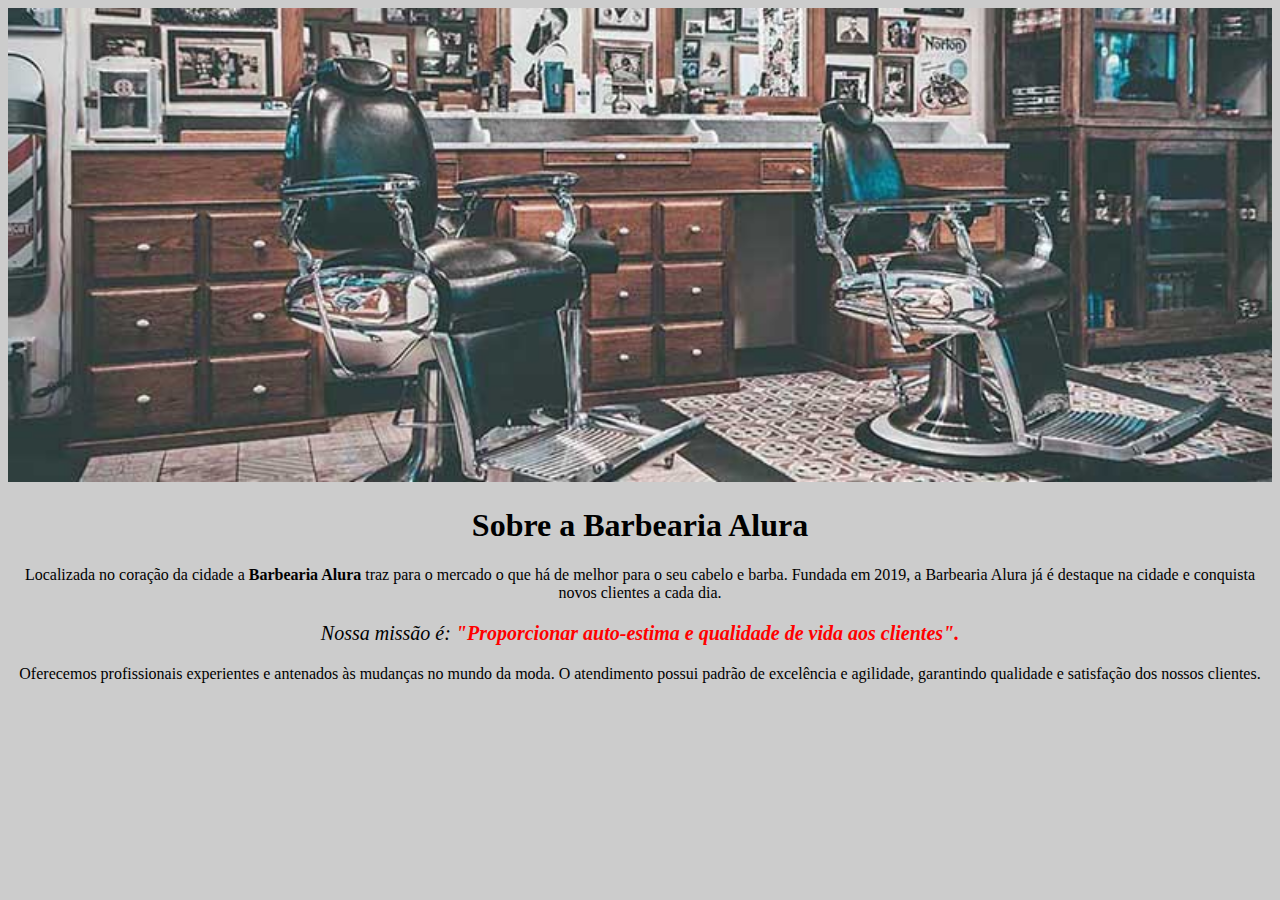
==== index.html @ e2a35aa2 "Imagens" ====
<!DOCTYPE html>

<html lang="pt-br">

	<head>		
		<meta charset="utf-8">	
		<title>Barbearia Alura</title>
		<link rel="stylesheet" href="style.css">
	</head>
	
	<body>
	
		<img id="banner" src="banner.jpg">
		
		<h1>Sobre a Barbearia Alura</h1>

		<p>Localizada no coração da cidade a <strong>Barbearia Alura</strong> traz para o mercado o que há de melhor para o seu cabelo e barba. Fundada em 2019, a Barbearia Alura já é destaque na cidade e conquista novos clientes a cada dia.</p>

		<p id="missao"><em>Nossa missão é: <strong>"Proporcionar auto-estima e qualidade de vida aos clientes".</strong></em></p>

		<p>Oferecemos profissionais experientes e antenados às mudanças no mundo da moda. O atendimento possui padrão de excelência e agilidade, garantindo qualidade e satisfação dos nossos clientes.</p>
	</body>

</html>
---- style.css ----
body {
	background: #CCCCCC;
}

#banner {
	width: 100%;
}

h1{
	text-align: center;
}	

p {
	text-align: center;	
}

#missao {
	font-size: 20px;
}

em strong {
	color: #FF0000;
}
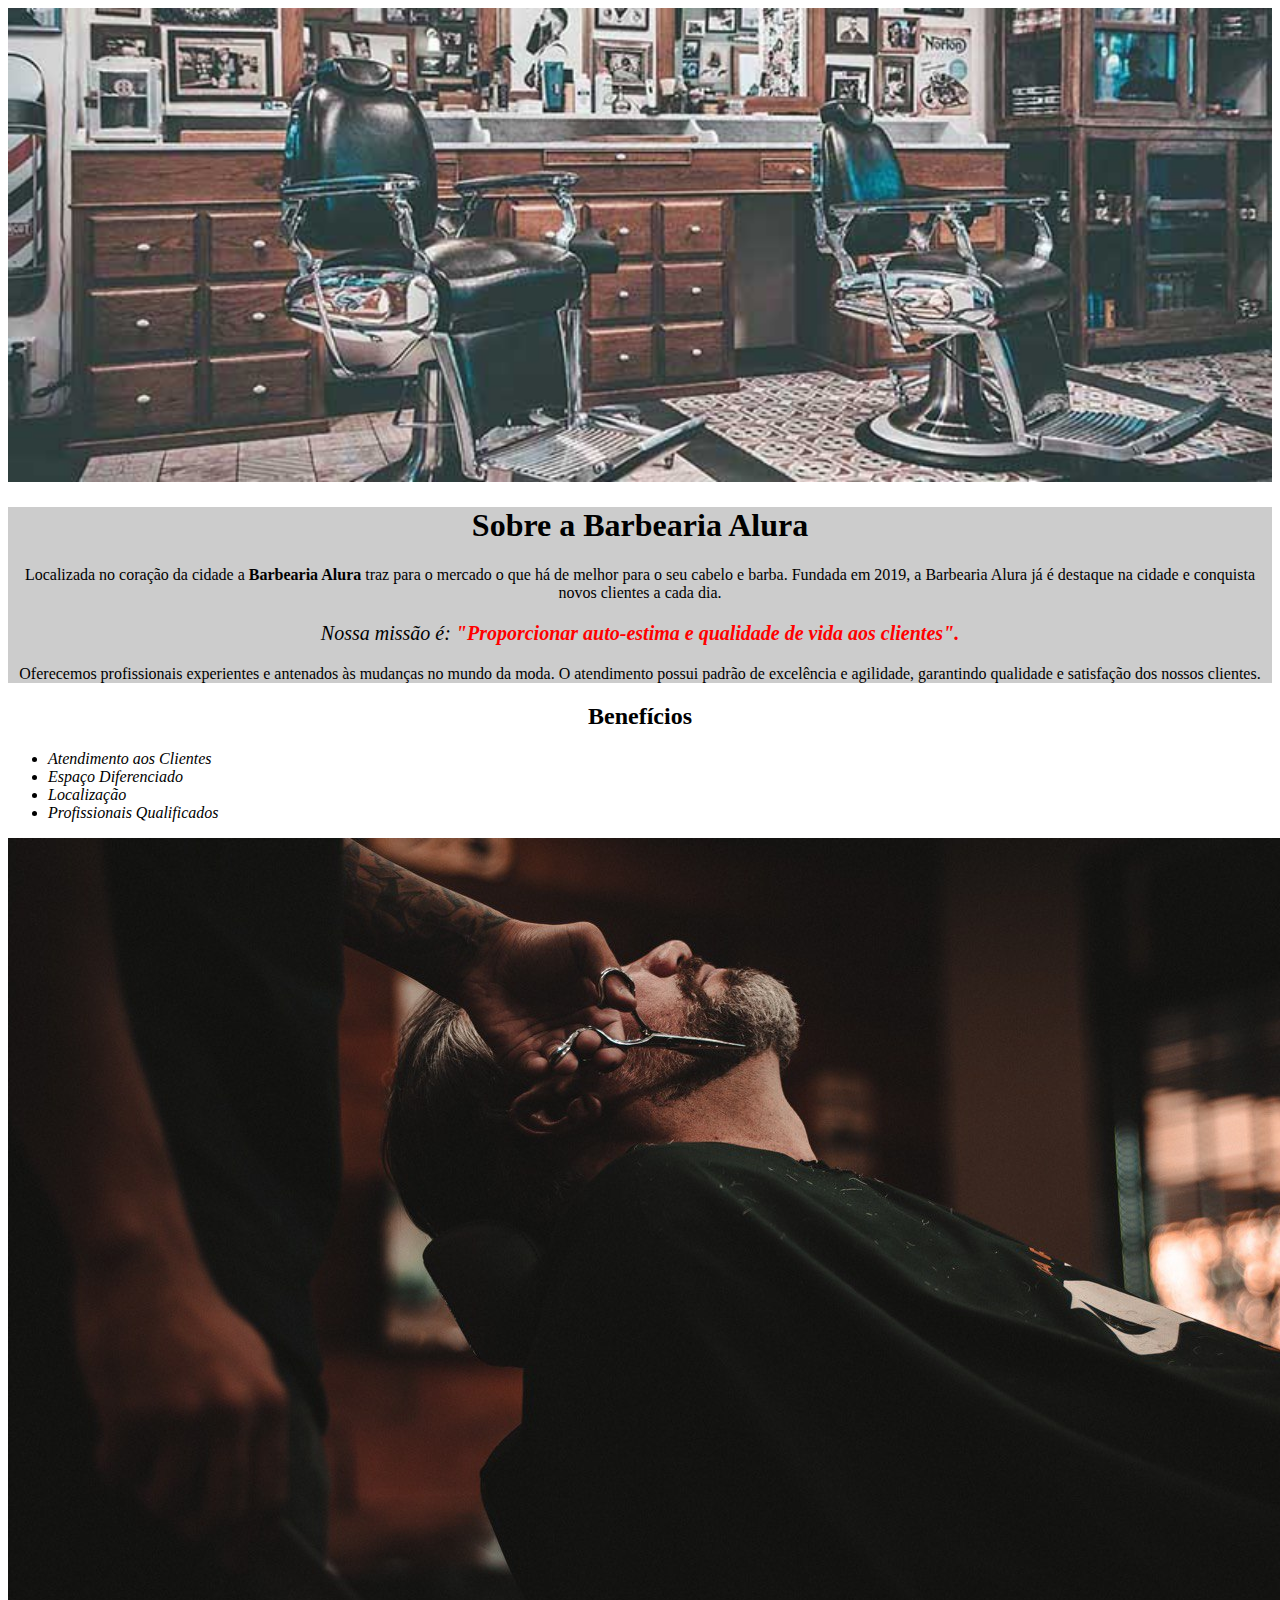
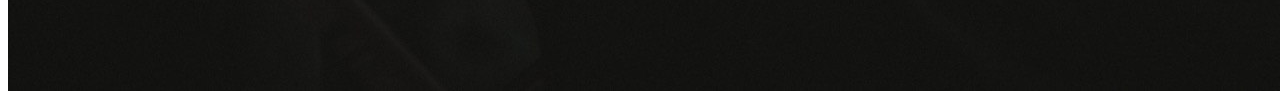
==== commit 80318504: "Nova imagem" ====
--- a/index.html
+++ b/index.html
@@ -12,13 +12,33 @@
 	
 		<img id="banner" src="banner.jpg">
 		
-		<h1>Sobre a Barbearia Alura</h1>
+		<div class="principal">
+		
+			<h1>Sobre a Barbearia Alura</h1>
 
-		<p>Localizada no coração da cidade a <strong>Barbearia Alura</strong> traz para o mercado o que há de melhor para o seu cabelo e barba. Fundada em 2019, a Barbearia Alura já é destaque na cidade e conquista novos clientes a cada dia.</p>
+			<p>Localizada no coração da cidade a <strong>Barbearia Alura</strong> traz para o mercado o que há de melhor para o seu cabelo e barba. Fundada em 2019, a Barbearia Alura já é destaque na cidade e conquista novos clientes a cada dia.</p>
 
-		<p id="missao"><em>Nossa missão é: <strong>"Proporcionar auto-estima e qualidade de vida aos clientes".</strong></em></p>
+			<p id="missao"><em>Nossa missão é: <strong>"Proporcionar auto-estima e qualidade de vida aos clientes".</strong></em></p>
 
-		<p>Oferecemos profissionais experientes e antenados às mudanças no mundo da moda. O atendimento possui padrão de excelência e agilidade, garantindo qualidade e satisfação dos nossos clientes.</p>
+			<p>Oferecemos profissionais experientes e antenados às mudanças no mundo da moda. O atendimento possui padrão de excelência e agilidade, garantindo qualidade e satisfação dos nossos clientes.</p>
+		
+		</div>
+		
+		<div class="beneficios">
+		
+			<h2>Benefícios</h2>
+			
+			<ul>
+				<li class="itens">Atendimento aos Clientes</li>
+				<li class="itens">Espaço Diferenciado</li>
+				<li class="itens">Localização</li>
+				<li class="itens">Profissionais Qualificados</li>
+			</ul>
+			
+			<img src="beneficios.jpg">
+		
+		</div>
+		
 	</body>
 
 </html>--- a/style.css
+++ b/style.css
@@ -1,9 +1,13 @@
 body {
-	background: #CCCCCC;
+	background: #FFFFFF;
 }
 
 #banner {
 	width: 100%;
+}
+
+.principal {
+	background: #CCCCCC;	
 }
 
 h1{
@@ -20,4 +24,16 @@
 
 em strong {
 	color: #FF0000;
+}
+
+.itens{
+	font-style: italic;
+}
+
+.beneficios{
+	background: #FFFFFF;
+}
+
+h2{
+	text-align: center;
 }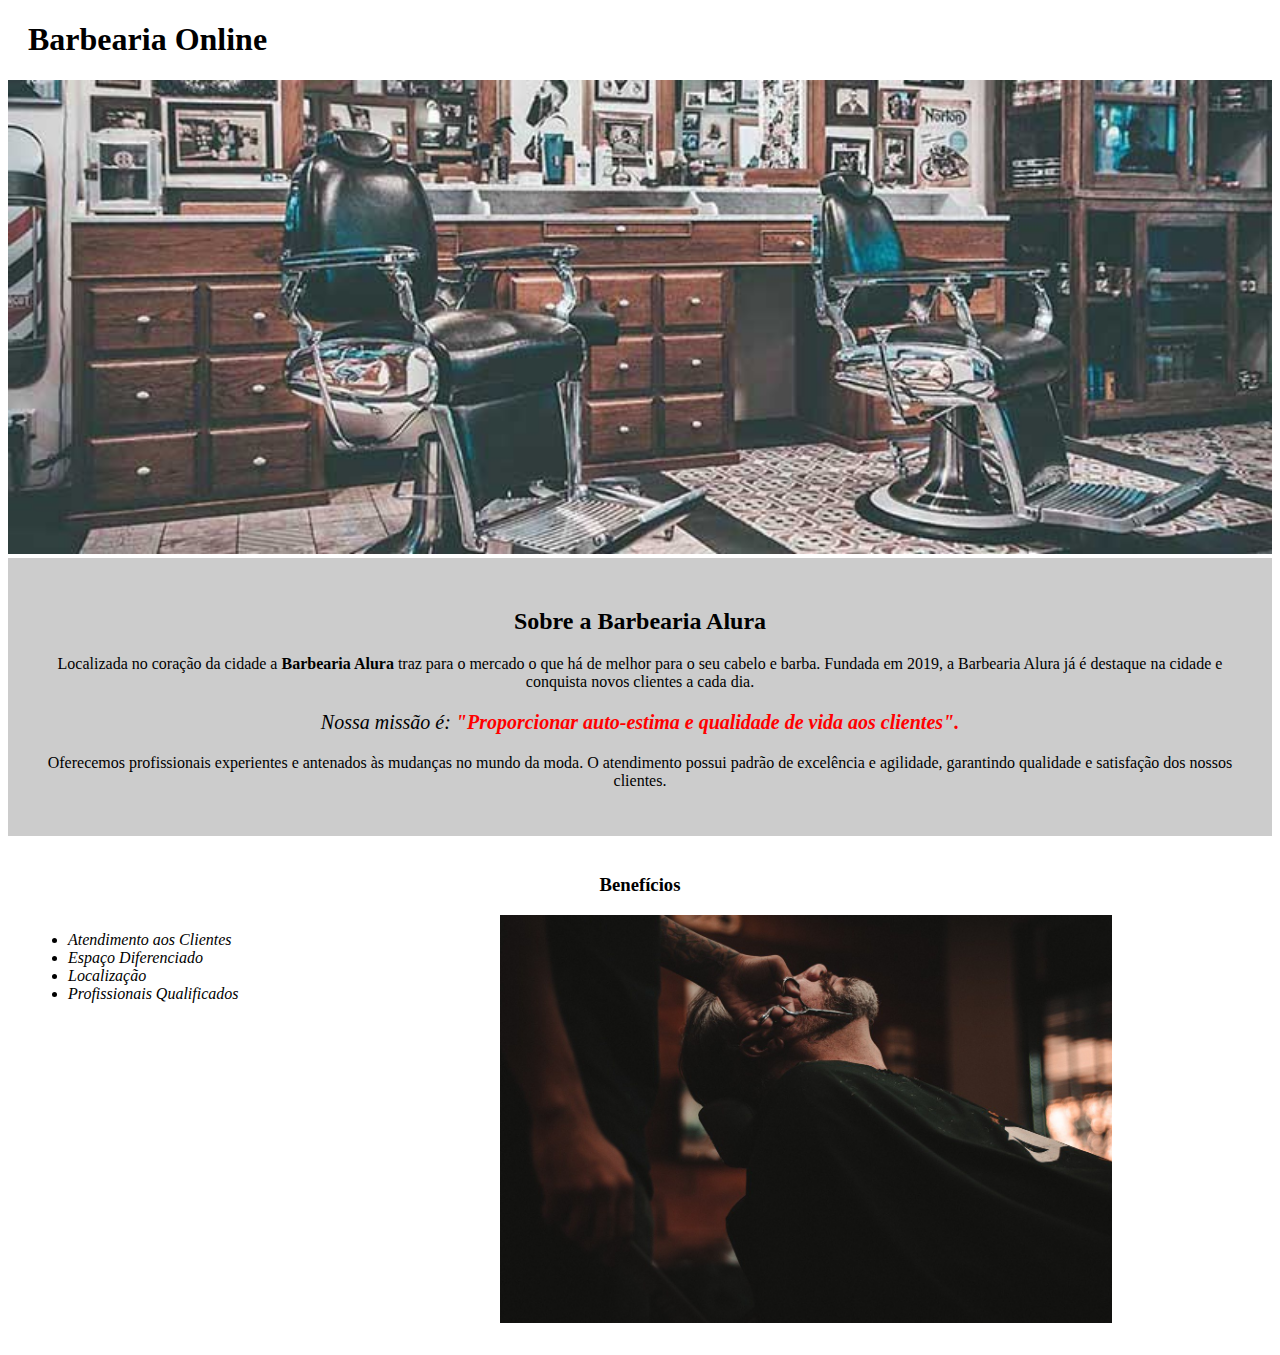
==== commit 4870ad7f: "Finalização do Módulo" ====
--- a/index.html
+++ b/index.html
@@ -9,12 +9,16 @@
 	</head>
 	
 	<body>
-	
+		
+		<header>
+			<h1 class="titulo-principal">Barbearia Online</h1>
+		</header>
+		
 		<img id="banner" src="banner.jpg">
 		
 		<div class="principal">
 		
-			<h1>Sobre a Barbearia Alura</h1>
+			<h2 class="titulo-centralizado">Sobre a Barbearia Alura</h2>
 
 			<p>Localizada no coração da cidade a <strong>Barbearia Alura</strong> traz para o mercado o que há de melhor para o seu cabelo e barba. Fundada em 2019, a Barbearia Alura já é destaque na cidade e conquista novos clientes a cada dia.</p>
 
@@ -26,7 +30,7 @@
 		
 		<div class="beneficios">
 		
-			<h2>Benefícios</h2>
+			<h3 class="titulo-centralizado">Benefícios</h3>
 			
 			<ul>
 				<li class="itens">Atendimento aos Clientes</li>
@@ -35,7 +39,7 @@
 				<li class="itens">Profissionais Qualificados</li>
 			</ul>
 			
-			<img src="beneficios.jpg">
+			<img src="beneficios.jpg" class="imgbeneficios">
 		
 		</div>
 		
--- a/style.css
+++ b/style.css
@@ -7,10 +7,15 @@
 }
 
 .principal {
-	background: #CCCCCC;	
+	background: #CCCCCC;
+	padding: 30px;
 }
 
-h1{
+.titulo-principal {
+	padding-left: 20px;
+}
+
+.titulo-centralizado {
 	text-align: center;
 }	
 
@@ -26,14 +31,22 @@
 	color: #FF0000;
 }
 
-.itens{
+.itens {
 	font-style: italic;
 }
 
-.beneficios{
+.beneficios {
 	background: #FFFFFF;
+	padding: 20px;
 }
 
-h2{
-	text-align: center;
+ul {
+	display: inline-block;
+	vertical-align: top;
+	width: 20%;
+	margin-right: 15%;
+}
+
+.imgbeneficios {
+	width: 50%;
 }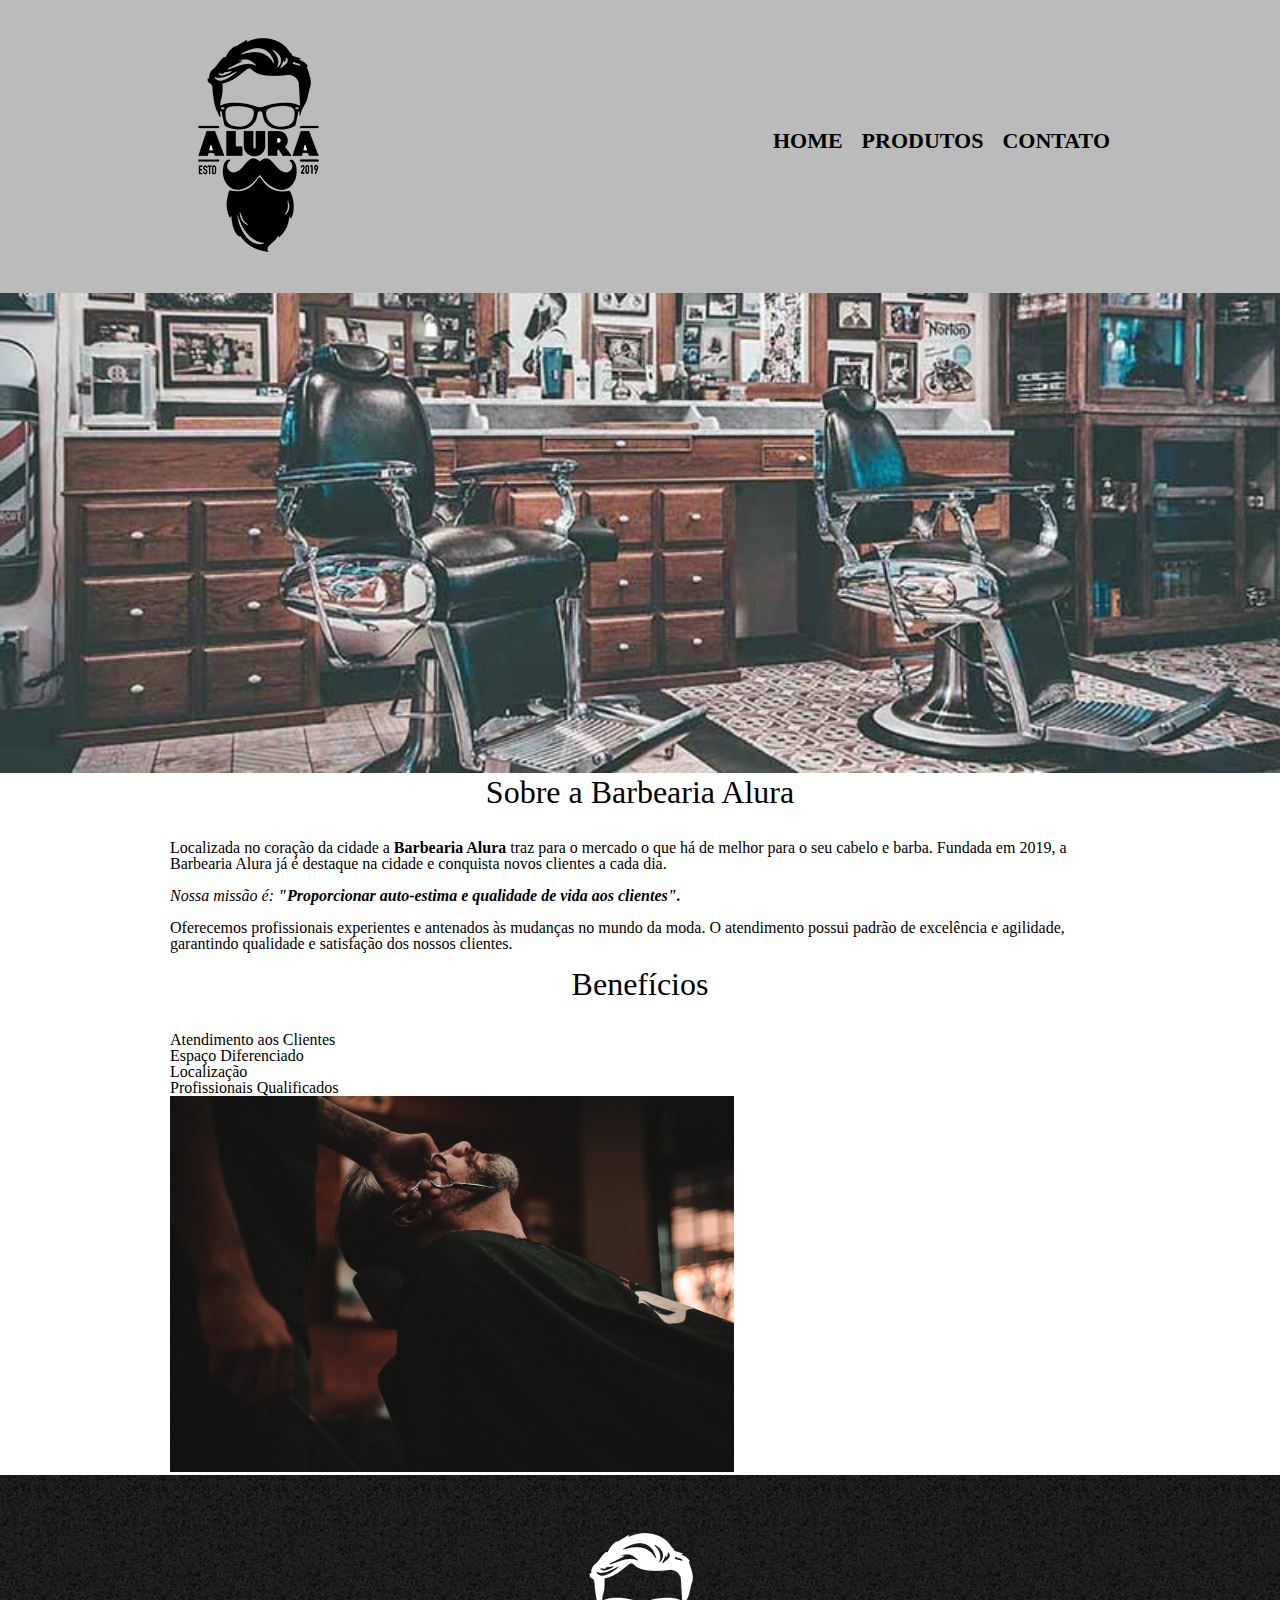
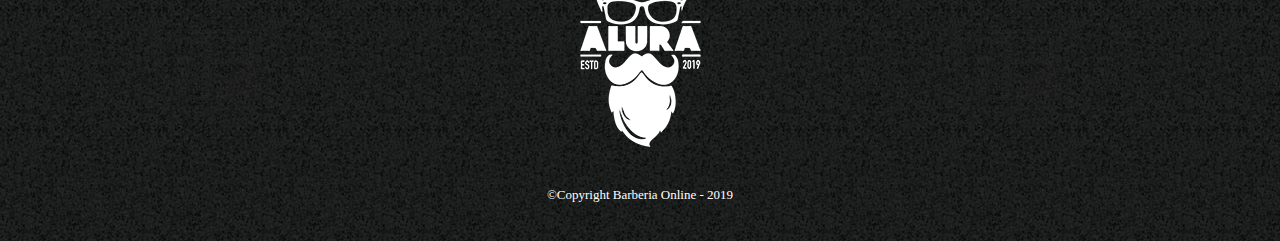
==== commit d375dd39: "Início do módulo 4" ====
--- a/index.html
+++ b/index.html
@@ -5,43 +5,62 @@
 	<head>		
 		<meta charset="utf-8">	
 		<title>Barbearia Alura</title>
-		<link rel="stylesheet" href="style.css">
+		<link rel="stylesheet" href="reset.css">
+		<link rel="stylesheet" href="style.css">	
 	</head>
 	
 	<body>
 		
-		<header>
-			<h1 class="titulo-principal">Barbearia Online</h1>
+		<header>		
+			<div class="caixa">
+				<h1><img src="logo.png"></h1>
+				<nav>
+					<ul>
+						<li><a href="index.html">Home</a></li>
+						<li><a href="produtos.html">Produtos</a></li>
+						<li><a href="contato.html">Contato</a></li>
+					<ul>
+				</nav>
+			</div>
 		</header>
 		
-		<img id="banner" src="banner.jpg">
+		<img class="banner" src="banner.jpg">
 		
-		<div class="principal">
+		<main>
 		
-			<h2 class="titulo-centralizado">Sobre a Barbearia Alura</h2>
+			<section class="principal">
+			
+				<h2 class="titulo-principal">Sobre a Barbearia Alura</h2>
 
-			<p>Localizada no coração da cidade a <strong>Barbearia Alura</strong> traz para o mercado o que há de melhor para o seu cabelo e barba. Fundada em 2019, a Barbearia Alura já é destaque na cidade e conquista novos clientes a cada dia.</p>
+				<p>Localizada no coração da cidade a <strong>Barbearia Alura</strong> traz para o mercado o que há de melhor para o seu cabelo e barba. Fundada em 2019, a Barbearia Alura já é destaque na cidade e conquista novos clientes a cada dia.</p>
 
-			<p id="missao"><em>Nossa missão é: <strong>"Proporcionar auto-estima e qualidade de vida aos clientes".</strong></em></p>
+				<p id="missao"><em>Nossa missão é: <strong>"Proporcionar auto-estima e qualidade de vida aos clientes".</strong></em></p>
 
-			<p>Oferecemos profissionais experientes e antenados às mudanças no mundo da moda. O atendimento possui padrão de excelência e agilidade, garantindo qualidade e satisfação dos nossos clientes.</p>
+				<p>Oferecemos profissionais experientes e antenados às mudanças no mundo da moda. O atendimento possui padrão de excelência e agilidade, garantindo qualidade e satisfação dos nossos clientes.</p>
+			
+			</section>
+			
+			<section class="beneficios">
+			
+				<h3 class="titulo-principal">Benefícios</h3>
+				
+				<ul>
+					<li class="itens">Atendimento aos Clientes</li>
+					<li class="itens">Espaço Diferenciado</li>
+					<li class="itens">Localização</li>
+					<li class="itens">Profissionais Qualificados</li>
+				</ul>
+				
+				<img src="beneficios.jpg" class="imgbeneficios">
+			
+			</section>
 		
-		</div>
-		
-		<div class="beneficios">
-		
-			<h3 class="titulo-centralizado">Benefícios</h3>
-			
-			<ul>
-				<li class="itens">Atendimento aos Clientes</li>
-				<li class="itens">Espaço Diferenciado</li>
-				<li class="itens">Localização</li>
-				<li class="itens">Profissionais Qualificados</li>
-			</ul>
-			
-			<img src="beneficios.jpg" class="imgbeneficios">
-		
-		</div>
+		</main>
+
+		<footer>
+			<img src="logo-branco.png">
+			<p class="copyright">&copy;Copyright Barberia Online - 2019</p>
+		</footer>
 		
 	</body>
 
--- a/style.css
+++ b/style.css
@@ -1,52 +1,177 @@
-body {
-	background: #FFFFFF;
+header {
+	background: #BBBBBB;
+	padding: 20px 0;
 }
 
-#banner {
+.caixa{
+	position: relative;
+	width: 940px;
+	margin: 0 auto 0 auto;
+}
+
+nav {
+	position: absolute;
+	top: 110px;
+	right: 0;
+}	
+
+nav li {
+	display: inline;
+	margin: 0 0 0 15px;	
+}
+
+nav a {
+	text-transform: uppercase;
+	color: #000000;
+	font-weight: bold;
+	font-size: 22px;
+	text-decoration: none;
+}
+
+nav a:hover {
+	color: #C78C19;
+	text-decoration: underline;
+}
+
+.produtos {
+	width: 940px;
+	margin: 0 auto;
+	padding: 50px 0px;
+}
+
+.produtos li {
+	display: inline-block;
+	text-align: center;
+	width: 30%;
+	vertical-align: top;
+	margin: 0 1.5%;
+	padding: 30px 20px;
+	box-sizing: border-box;
+	border: 2px solid #000000;
+	border-radius: 10px;
+}
+
+.produtos li:hover {
+	border-color: #C78C19;
+}
+
+.produtos li:hover h2{
+	font-size: 34px;
+}
+
+.produtos li:active{
+	border-color: #088C19;
+}
+
+.produtos h2 {
+	font-size: 30px;
+	font-weight: bold;
+}
+
+.produto-descricao {
+	font-size: 18px;
+}
+
+.produto-preco {
+	font-size: 22px;
+	font-weight: bold;
+	margin-top: 10px;
+}
+
+footer {
+	text-align: center;
+	background: url("bg.jpg");
+	padding: 40px 0; 
+}
+
+.copyright{
+	color: #FFFFFF;
+	font-size: 13px;
+	margin-top: 20px;
+}
+
+main {
+	width: 940px;
+	margin: 0 auto;
+}
+
+form {
+	margin: 40px 0;
+}
+
+form label, form p, form legend {
+	display: block;
+	font-size: 20px;
+	margin: 0 0 10px;
+}
+
+.input-padrao {
+	display: block;
+	margin: 0 0 20px;
+	padding: 10px 25px;
+	width: 50%;
+}
+
+.checkbox {
+	margin: 20px 0;
+}
+
+.enviar {
+	width: 40%;
+	padding: 15px 0;
+	background: orange;
+	color: white;
+	font-weight: bold;
+	font-size: 18px;
+	border: none;
+	border-radius: 5px;
+	transition: 1s all;
+	cursor: pointer;
+}
+
+.enviar:hover{
+	background: darkorange;
+	transform: scale(1.2);
+}
+
+table {
+	margin: 20px 0 40px;
+}	
+
+thead {
+	background: #555555;
+	color: white;
+	font-weight: bold;
+}
+
+td, th {
+	border: 1px solid #000000;
+	padding: 8px 15px;
+}
+
+/* css da página inicial*/
+.banner {
 	width: 100%;
 }
 
-.principal {
-	background: #CCCCCC;
-	padding: 30px;
+.titulo-principal {
+	text-align: center;
+	font-size: 2em;
+	margin: 0 0 1em;
 }
 
-.titulo-principal {
-	padding-left: 20px;
+.principal p {
+	margin: 0 0 1em;
 }
 
-.titulo-centralizado {
-	text-align: center;
-}	
-
-p {
-	text-align: center;	
+.principal strong {
+	font-weight: bold;
 }
 
-#missao {
-	font-size: 20px;
-}
-
-em strong {
-	color: #FF0000;
-}
-
-.itens {
+.principal em {
 	font-style: italic;
 }
 
-.beneficios {
-	background: #FFFFFF;
-	padding: 20px;
-}
-
-ul {
-	display: inline-block;
-	vertical-align: top;
-	width: 20%;
-	margin-right: 15%;
-}
-
 .imgbeneficios {
-	width: 50%;
-}+	width: 60%;
+}	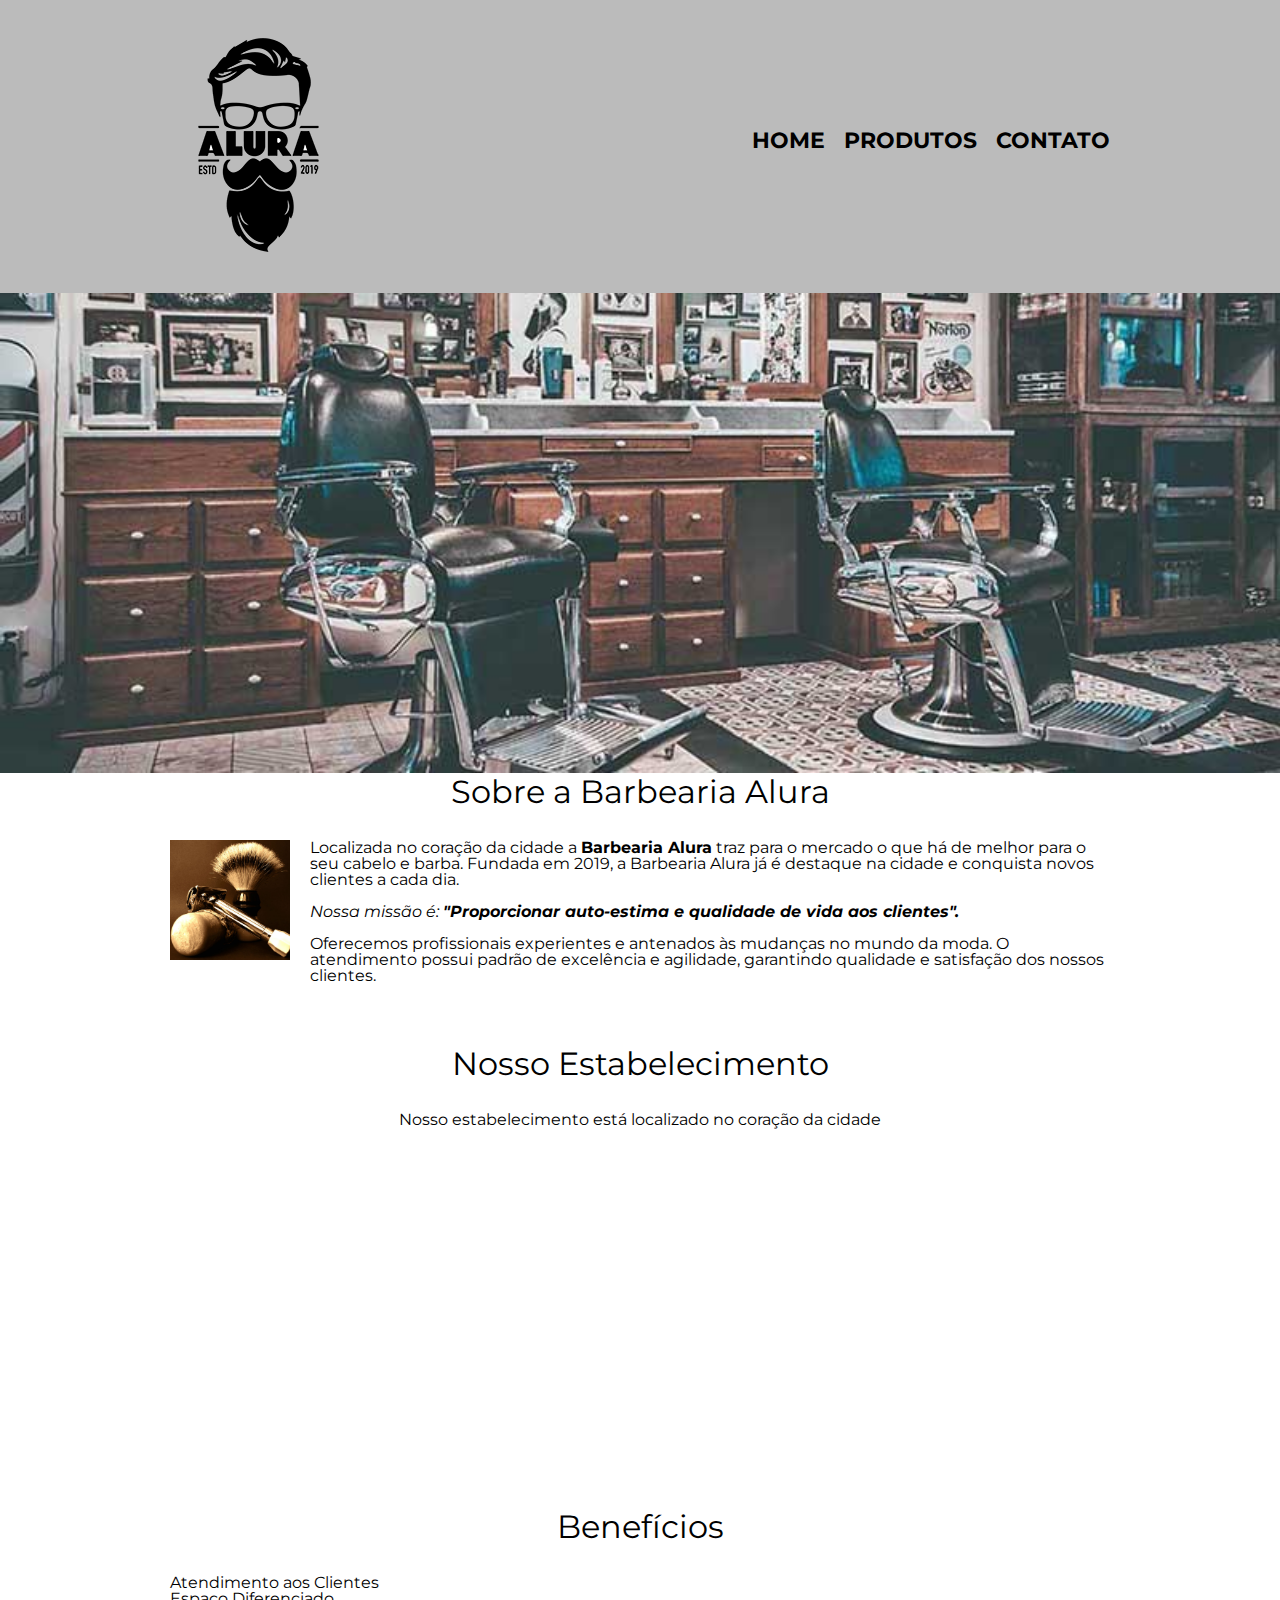
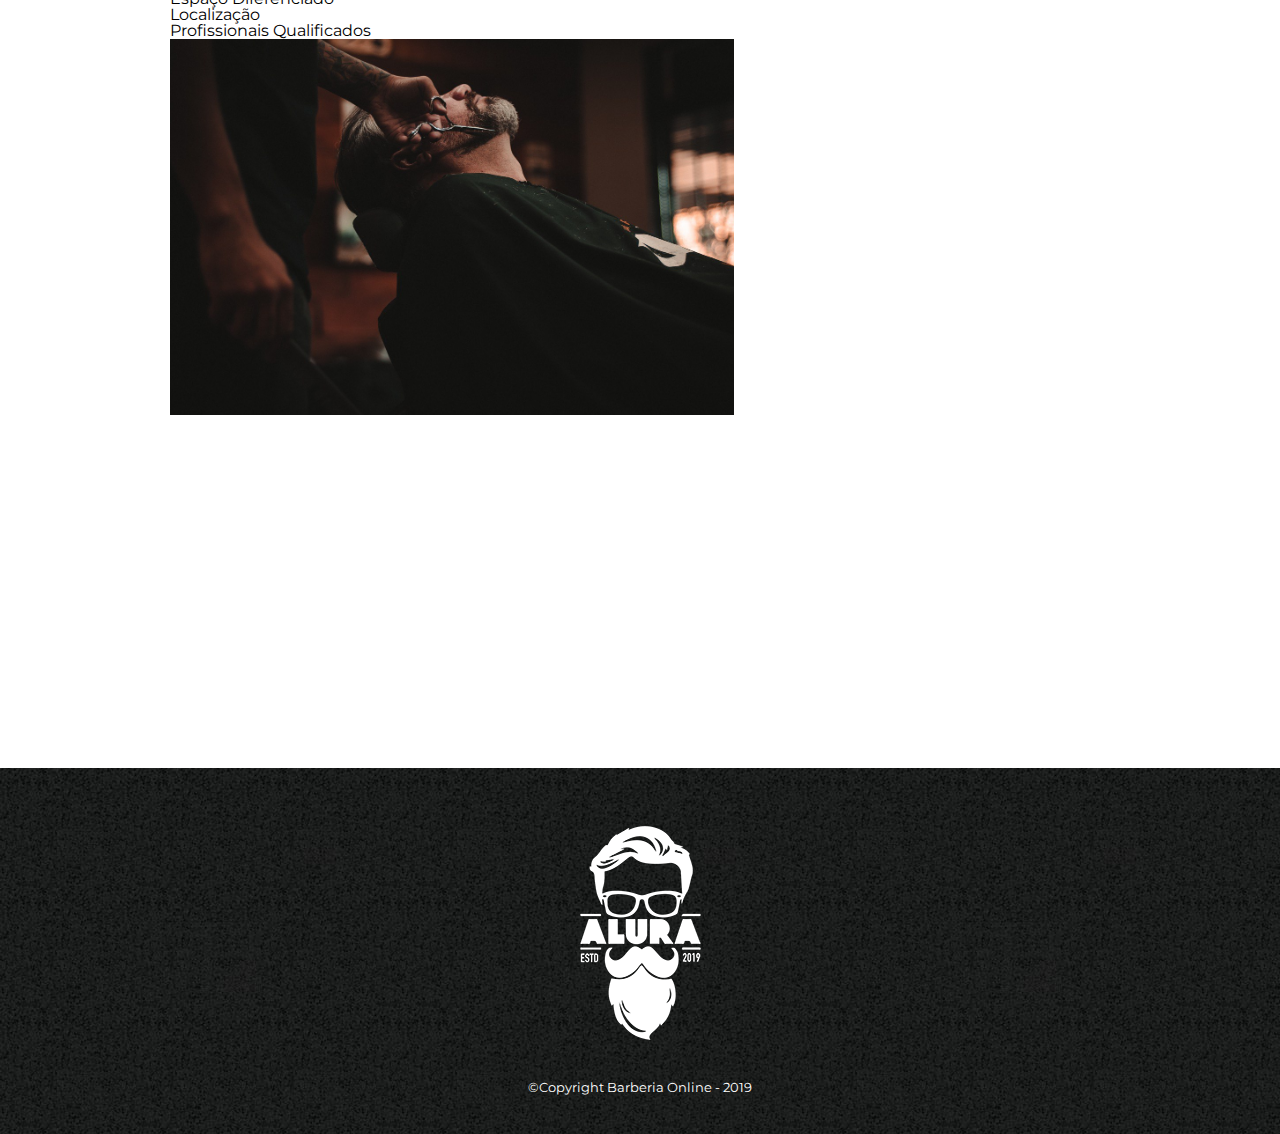
==== commit 8652739d: "Inclusão de Novos Elementos" ====
--- a/index.html
+++ b/index.html
@@ -7,6 +7,7 @@
 		<title>Barbearia Alura</title>
 		<link rel="stylesheet" href="reset.css">
 		<link rel="stylesheet" href="style.css">	
+		<link href="https://fonts.googleapis.com/css?family=Montserrat&display=swap" rel="stylesheet"> 
 	</head>
 	
 	<body>
@@ -31,6 +32,8 @@
 			<section class="principal">
 			
 				<h2 class="titulo-principal">Sobre a Barbearia Alura</h2>
+				
+				<img class="utensilios" src="utensilios.jpg" alt="Utensilios de barbearia">
 
 				<p>Localizada no coração da cidade a <strong>Barbearia Alura</strong> traz para o mercado o que há de melhor para o seu cabelo e barba. Fundada em 2019, a Barbearia Alura já é destaque na cidade e conquista novos clientes a cada dia.</p>
 
@@ -38,6 +41,17 @@
 
 				<p>Oferecemos profissionais experientes e antenados às mudanças no mundo da moda. O atendimento possui padrão de excelência e agilidade, garantindo qualidade e satisfação dos nossos clientes.</p>
 			
+			</section>
+			
+			<section class="mapa">
+				<h3 class="titulo-principal">Nosso Estabelecimento</h3>
+				<p>Nosso estabelecimento está localizado no coração da cidade</p>
+				
+				<iframe src="https://www.google.com/maps/embed?pb=!1m18!1m12!1m3!1d3656.44859813099!2d-46.63465338686261!3d-23.
+				             58823936846638!2m3!1f0!2f0!3f0!3m2!1i1024!2i768!4f13.1!3m3!1m2!1s0x94ce5a2b2ed7f3a1%3A0xab35da2f5ca
+							 62674!2sCaelum!5e0!3m2!1spt-BR!2sbr!4v1575648064930!5m2!1spt-BR!2sbr" 
+							 width="100%" height="300" frameborder="0" style="border:0;" allowfullscreen="">
+				</iframe>
 			</section>
 			
 			<section class="beneficios">
@@ -52,6 +66,12 @@
 				</ul>
 				
 				<img src="beneficios.jpg" class="imgbeneficios">
+				
+				<div class="video">
+					<iframe width="560" height="315" src="https://www.youtube.com/embed/95a-9GuggG8" 
+							frameborder="0" allow="accelerometer; autoplay; encrypted-media; gyroscope; picture-in-picture" allowfullscreen>
+					</iframe>
+				</div>
 			
 			</section>
 		
--- a/style.css
+++ b/style.css
@@ -1,3 +1,7 @@
+body {
+	font-family: 'Montserrat', sans-serif;	
+}
+
 header {
 	background: #BBBBBB;
 	padding: 20px 0;
@@ -158,6 +162,7 @@
 	text-align: center;
 	font-size: 2em;
 	margin: 0 0 1em;
+	clear: left;
 }
 
 .principal p {
@@ -172,6 +177,26 @@
 	font-style: italic;
 }
 
+.utensilios {
+	width: 120px;
+	float: left;
+	margin: 0 20px 20px 0;
+}
+
+.mapa {
+	padding: 3em 0;
+}
+
+.mapa p {
+	margin: 0 0 2em;
+	text-align: center;
+}
+
 .imgbeneficios {
 	width: 60%;
-}	+}	
+
+.video {
+	width: 560px;
+	margin: 1em auto;
+}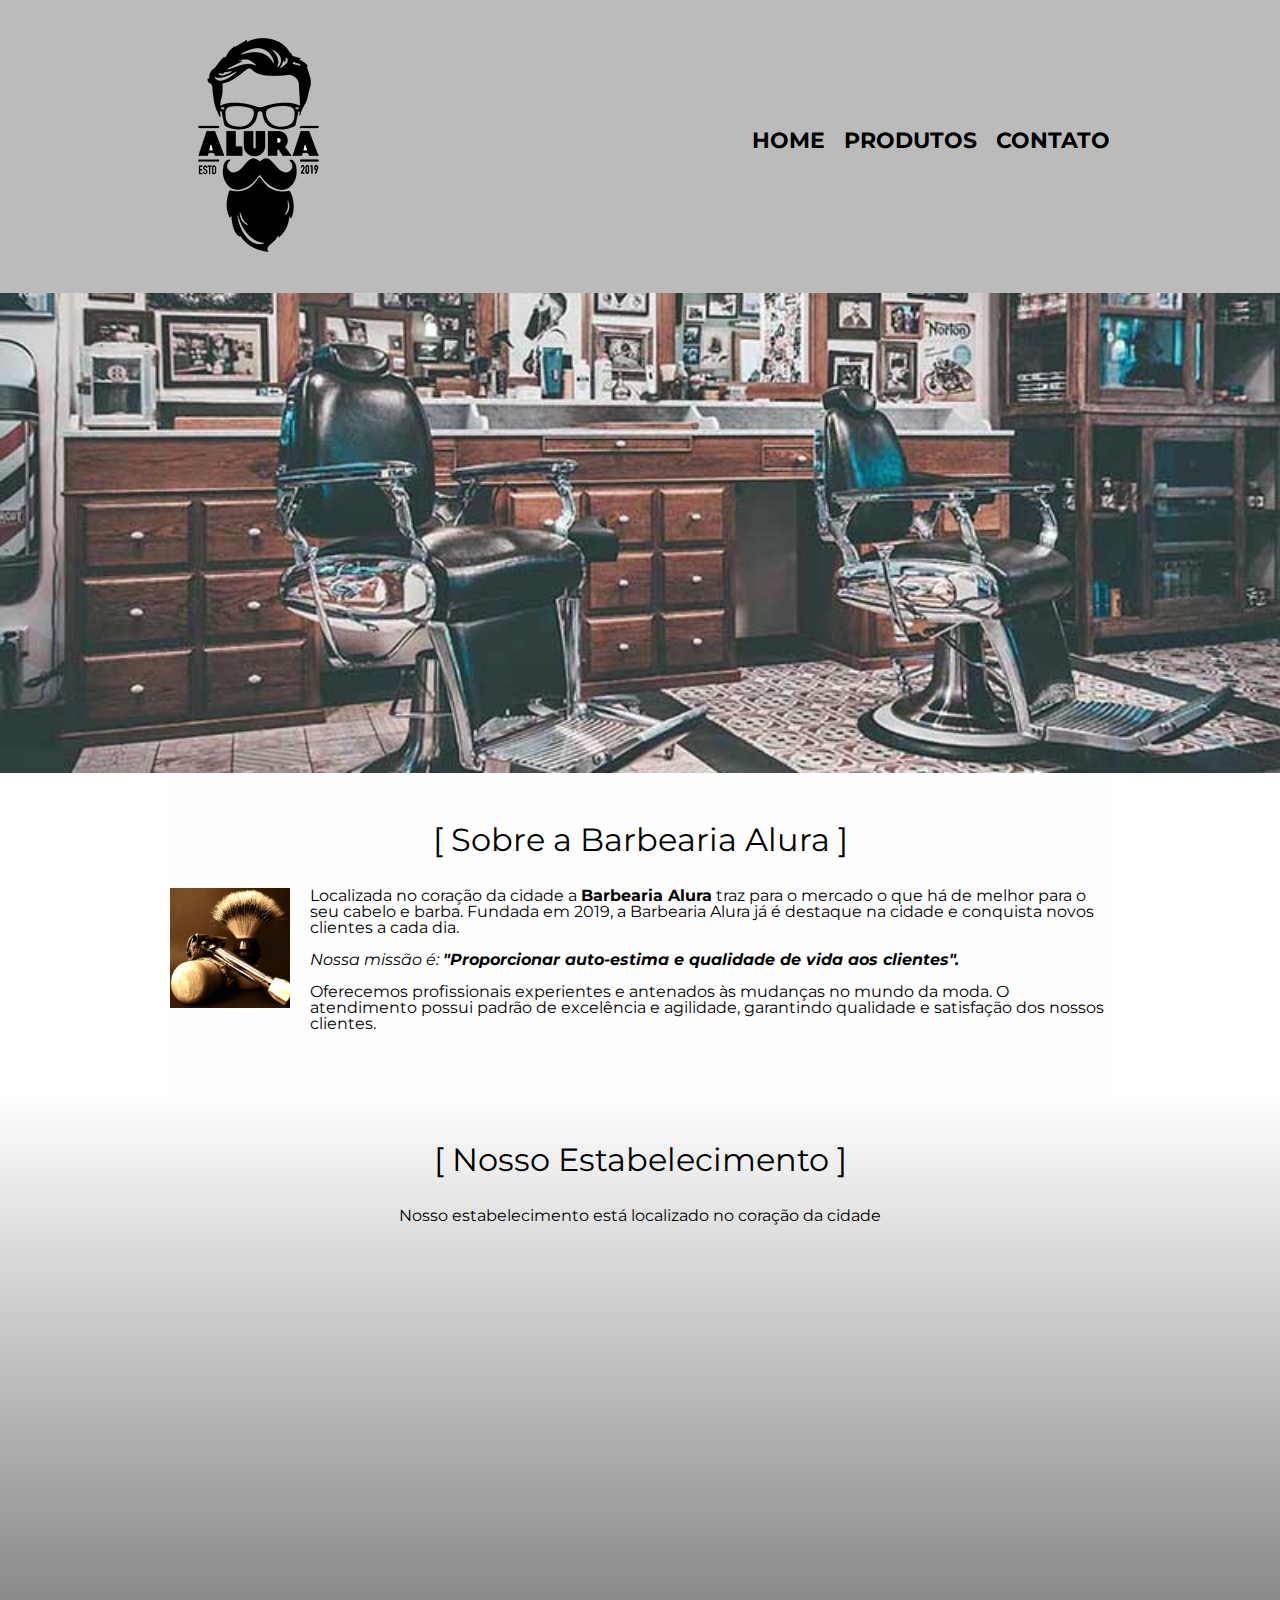
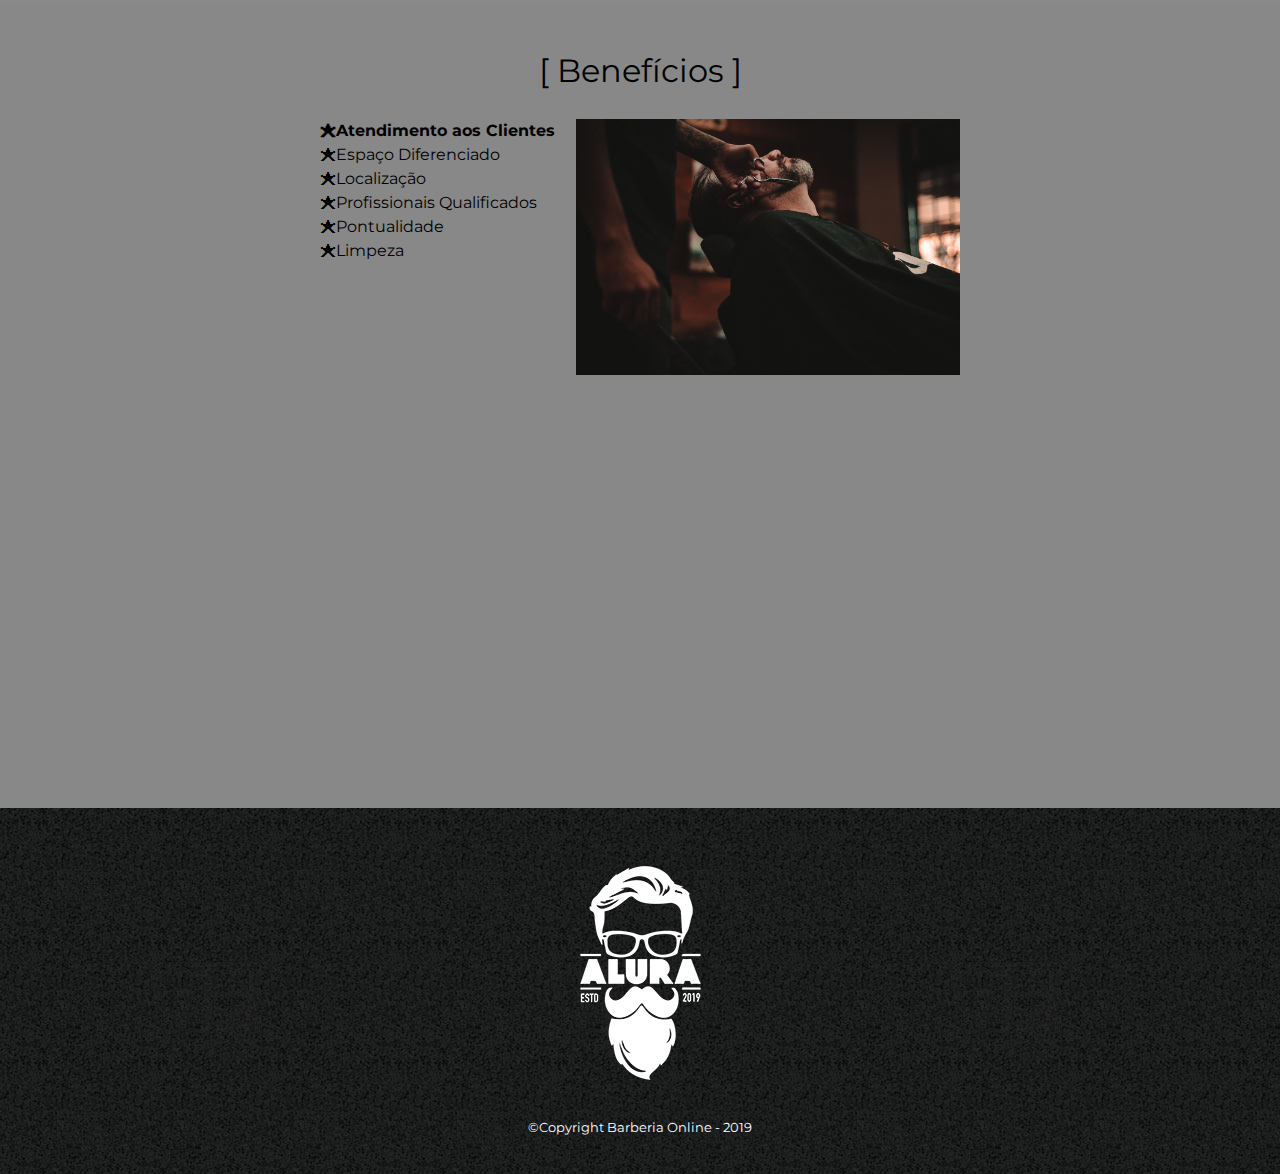
==== commit d0b12a51: "Melhoria da Página Principal" ====
--- a/index.html
+++ b/index.html
@@ -44,28 +44,35 @@
 			</section>
 			
 			<section class="mapa">
+			
 				<h3 class="titulo-principal">Nosso Estabelecimento</h3>
+
 				<p>Nosso estabelecimento está localizado no coração da cidade</p>
-				
-				<iframe src="https://www.google.com/maps/embed?pb=!1m18!1m12!1m3!1d3656.44859813099!2d-46.63465338686261!3d-23.
-				             58823936846638!2m3!1f0!2f0!3f0!3m2!1i1024!2i768!4f13.1!3m3!1m2!1s0x94ce5a2b2ed7f3a1%3A0xab35da2f5ca
-							 62674!2sCaelum!5e0!3m2!1spt-BR!2sbr!4v1575648064930!5m2!1spt-BR!2sbr" 
-							 width="100%" height="300" frameborder="0" style="border:0;" allowfullscreen="">
-				</iframe>
+
+				<div class="mapa-conteudo">
+					<iframe src="https://www.google.com/maps/embed?pb=!1m18!1m12!1m3!1d3656.44859813099!2d-46.63465338686261!3d-23.
+								 58823936846638!2m3!1f0!2f0!3f0!3m2!1i1024!2i768!4f13.1!3m3!1m2!1s0x94ce5a2b2ed7f3a1%3A0xab35da2f5ca
+								 62674!2sCaelum!5e0!3m2!1spt-BR!2sbr!4v1575648064930!5m2!1spt-BR!2sbr" 
+								 width="100%" height="300" frameborder="0" style="border:0;" allowfullscreen="">
+					</iframe>
+				</div>
+
 			</section>
 			
 			<section class="beneficios">
 			
 				<h3 class="titulo-principal">Benefícios</h3>
 				
-				<ul>
-					<li class="itens">Atendimento aos Clientes</li>
-					<li class="itens">Espaço Diferenciado</li>
-					<li class="itens">Localização</li>
-					<li class="itens">Profissionais Qualificados</li>
-				</ul>
-				
-				<img src="beneficios.jpg" class="imgbeneficios">
+				<div class="conteudo-beneficios">
+					<ul class="lista-beneficios">
+						<li class="itens">Atendimento aos Clientes</li>
+						<li class="itens">Espaço Diferenciado</li>
+						<li class="itens">Localização</li>
+						<li class="itens">Profissionais Qualificados</li>
+						<li class="itens">Pontualidade</li>
+						<li class="itens">Limpeza</li>
+					</ul><img src="beneficios.jpg" class="img-beneficios">
+				</div>
 				
 				<div class="video">
 					<iframe width="560" height="315" src="https://www.youtube.com/embed/95a-9GuggG8" 
--- a/style.css
+++ b/style.css
@@ -94,11 +94,6 @@
 	margin-top: 20px;
 }
 
-main {
-	width: 940px;
-	margin: 0 auto;
-}
-
 form {
 	margin: 40px 0;
 }
@@ -165,6 +160,32 @@
 	clear: left;
 }
 
+.titulo-principal:first-letter {
+	font-weight: bold;
+}
+
+.titulo-principal:before {
+	content: "[ ";
+}
+
+.titulo-principal:after {
+	content: " ]";
+}
+
+/*
+Exemplo de pseudo elementos
+p:first-line {
+	font-style: italic;
+}
+*/
+
+.principal {
+	padding: 3em 0;
+	background: #FEFEFE;
+	width: 940px;
+	margin: 0 auto;
+}
+
 .principal p {
 	margin: 0 0 1em;
 }
@@ -184,7 +205,13 @@
 }
 
 .mapa {
-	padding: 3em 0;
+	padding: 3em 0;	
+	background: linear-gradient(#FEFEFE, #888888)
+}
+
+.mapa-conteudo {
+	width: 940px;
+	margin: 0 auto;
 }
 
 .mapa p {
@@ -192,11 +219,40 @@
 	text-align: center;
 }
 
-.imgbeneficios {
+.beneficios {
+	padding: 3em 0;
+	background: #888888;
+}
+
+.conteudo-beneficios {
+	width: 640px;
+	margin: 0 auto;	
+}
+
+.lista-beneficios {
+	width: 40%;
+	display: inline-block;
+	vertical-align: top;
+}
+
+.itens {
+	line-height: 1.5em;	
+}
+
+/* .itens:nth_child(4) ou .itens:nth_child(2n) para zebrar */
+.itens:first-child {
+	font-weight: bold;
+}
+
+.itens:before {
+	content: "🟊";
+}
+
+.img-beneficios {
 	width: 60%;
 }	
 
 .video {
 	width: 560px;
-	margin: 1em auto;
+	margin: 2em auto;	
 }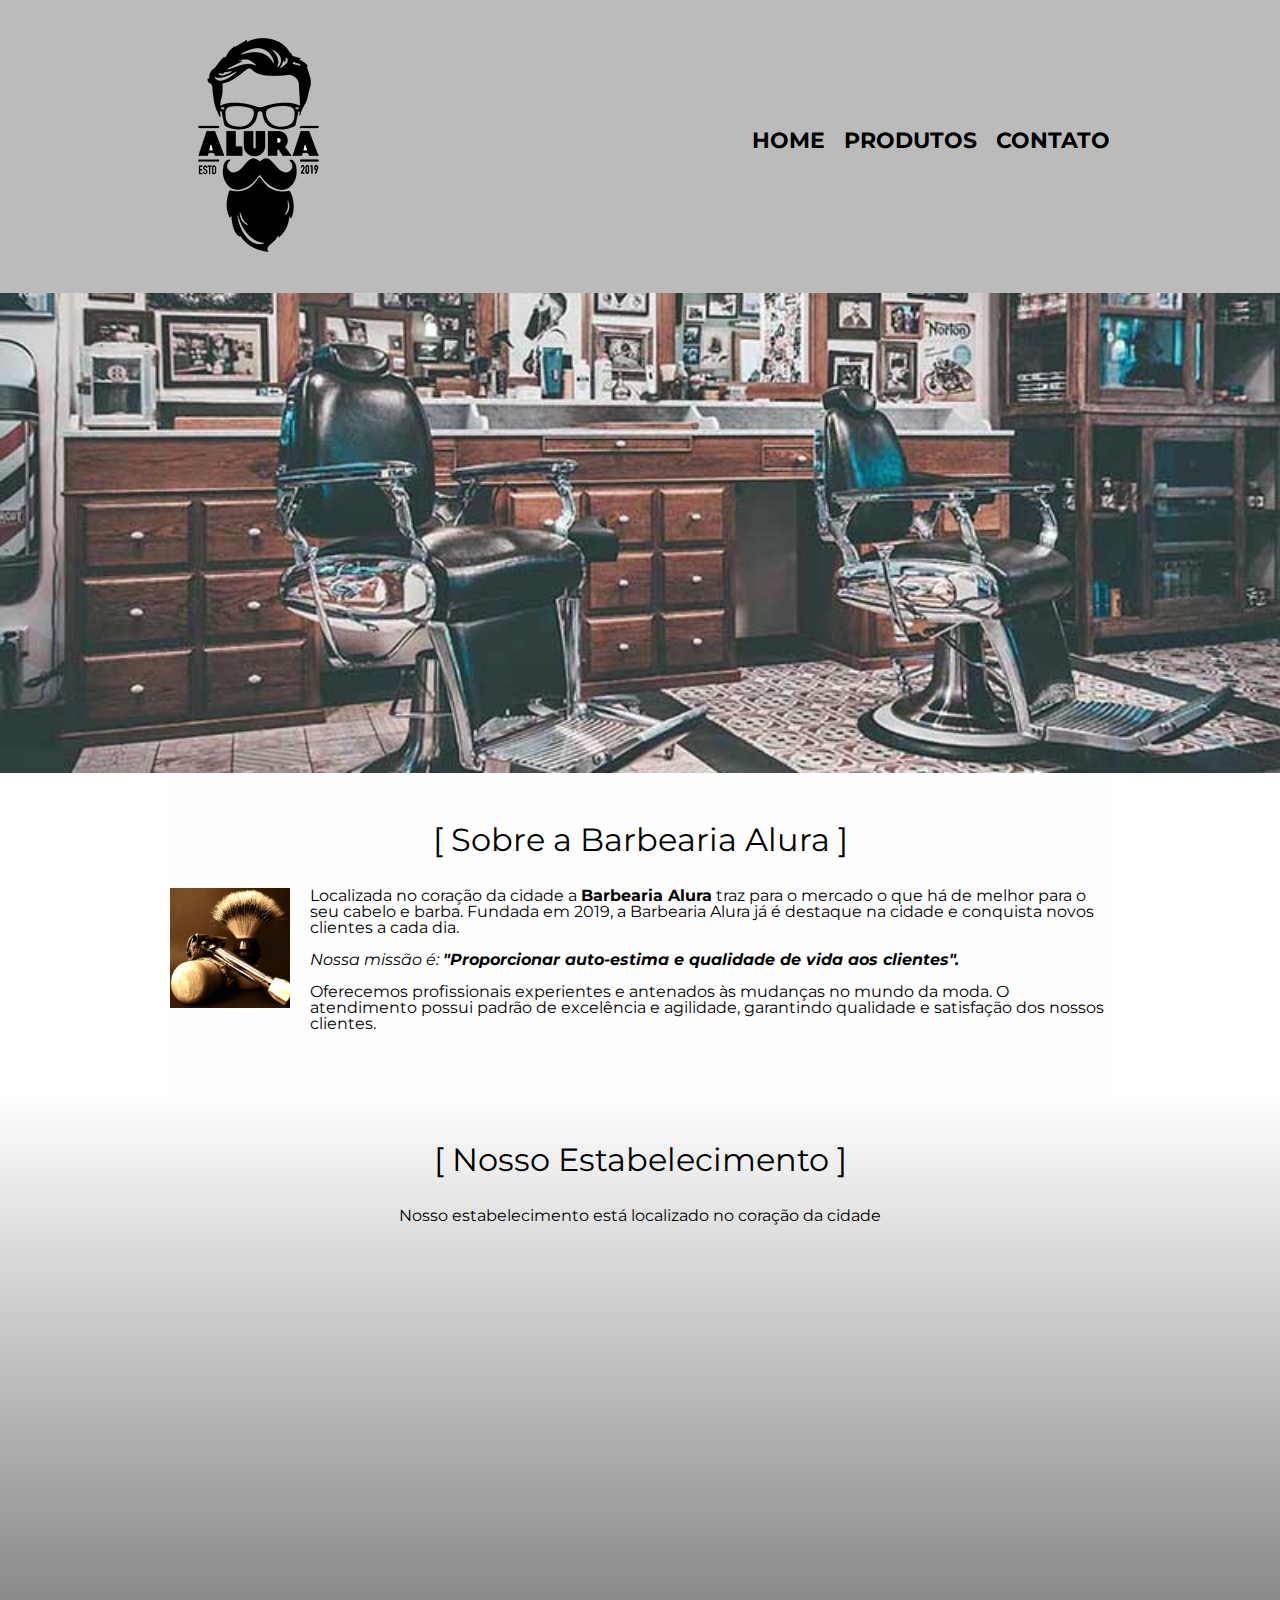
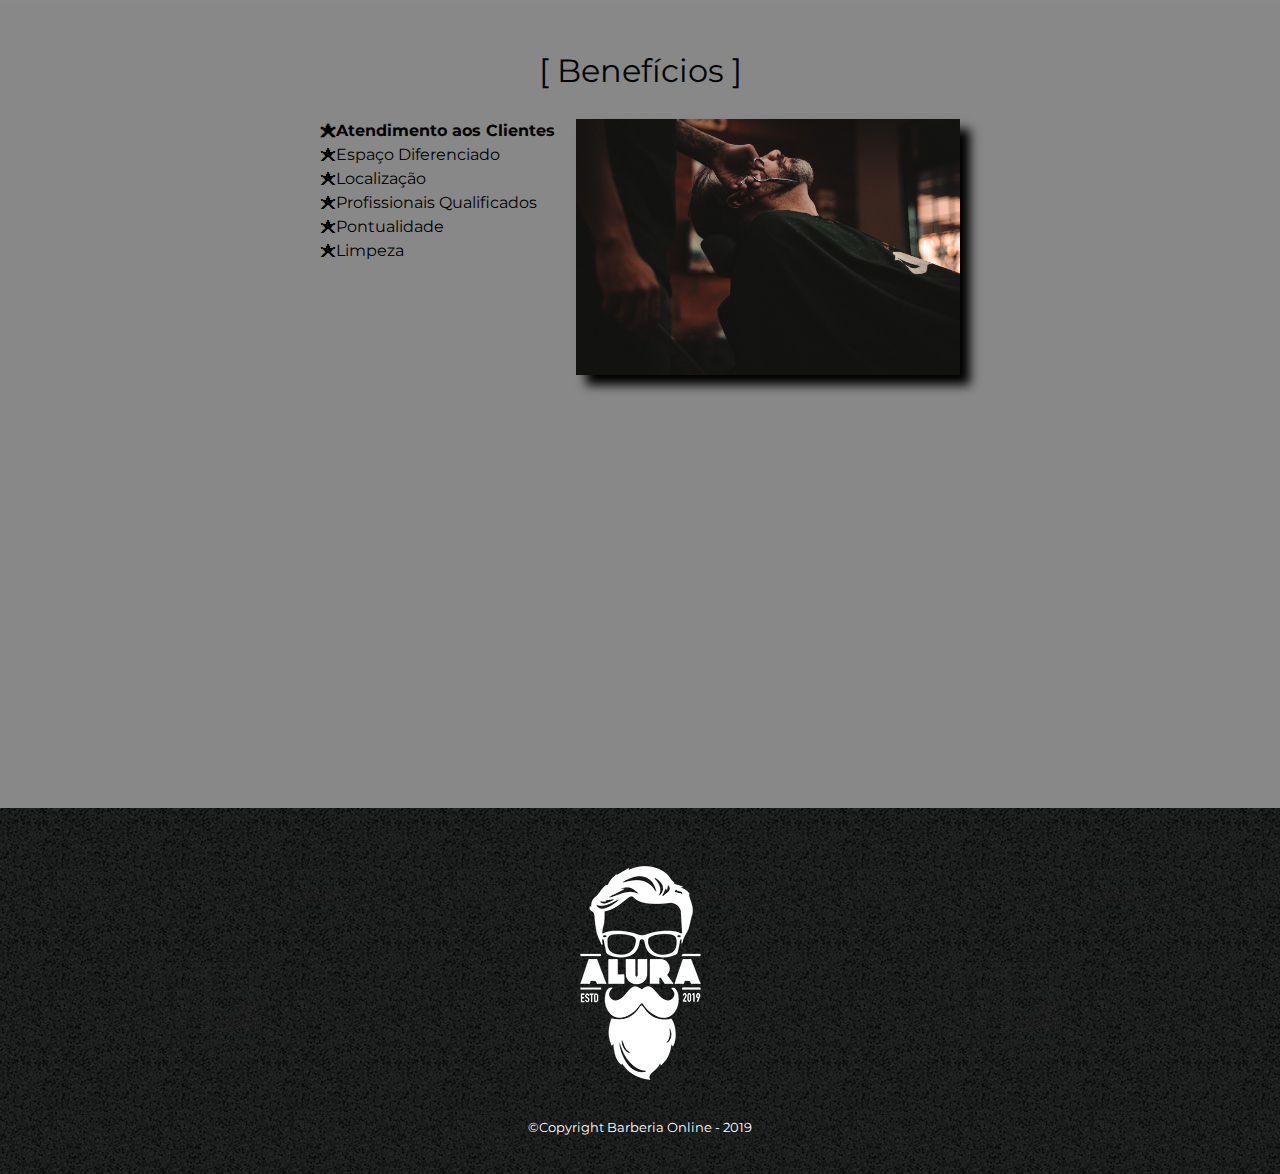
==== commit 41fce132: "Finalização do Módulo 4" ====
--- a/index.html
+++ b/index.html
@@ -3,7 +3,8 @@
 <html lang="pt-br">
 
 	<head>		
-		<meta charset="utf-8">	
+		<meta charset="utf-8">
+		<meta name="viewport" content="width=device-width">
 		<title>Barbearia Alura</title>
 		<link rel="stylesheet" href="reset.css">
 		<link rel="stylesheet" href="style.css">	
@@ -75,7 +76,7 @@
 				</div>
 				
 				<div class="video">
-					<iframe width="560" height="315" src="https://www.youtube.com/embed/95a-9GuggG8" 
+					<iframe width="100%" height="315" src="https://www.youtube.com/embed/95a-9GuggG8" 
 							frameborder="0" allow="accelerometer; autoplay; encrypted-media; gyroscope; picture-in-picture" allowfullscreen>
 					</iframe>
 				</div>
--- a/style.css
+++ b/style.css
@@ -158,6 +158,8 @@
 	font-size: 2em;
 	margin: 0 0 1em;
 	clear: left;
+	/*color: rgba(0, 0, 0, 0.3); Opacidade em cores de elementos*/
+	/*text-shadow: 2px 2px #FF0000; Sombra aplicada em textos*/
 }
 
 .titulo-principal:first-letter {
@@ -250,9 +252,55 @@
 
 .img-beneficios {
 	width: 60%;
-}	
+	opacity: 1;
+	transition: 400ms;
+	box-shadow: 10px 10px 10px #000000;
+}
+
+.img-beneficios:hover {
+	opacity: 0.3;
+}
 
 .video {
 	width: 560px;
 	margin: 2em auto;	
-}+}
+
+@media screen and (max-width: 480px) {
+	.caixa, .principal, .conteudo-beneficios, .mapa-conteudo, .video {
+		width: auto;
+	}
+	
+	h1 {
+		text-align: center;		
+	}
+	
+	nav {
+		position: static;
+	}
+	
+	.lista-beneficios, .img-beneficios {
+		width: 100%;
+	}
+}
+
+/*
+//Seleciona os filhos dentro do elemento main
+main > p {
+	
+}
+
+//Seleciona o primeiro irmão p do elemento img
+img + p {
+	
+}
+
+//Seleciona todos os seletores irmãos p depois do elemento img
+img ~ p {
+	
+}
+//Seleciona todos os elementos p que não possuem o id #missao
+.principal p:not(#missao) {
+	
+}
+*/